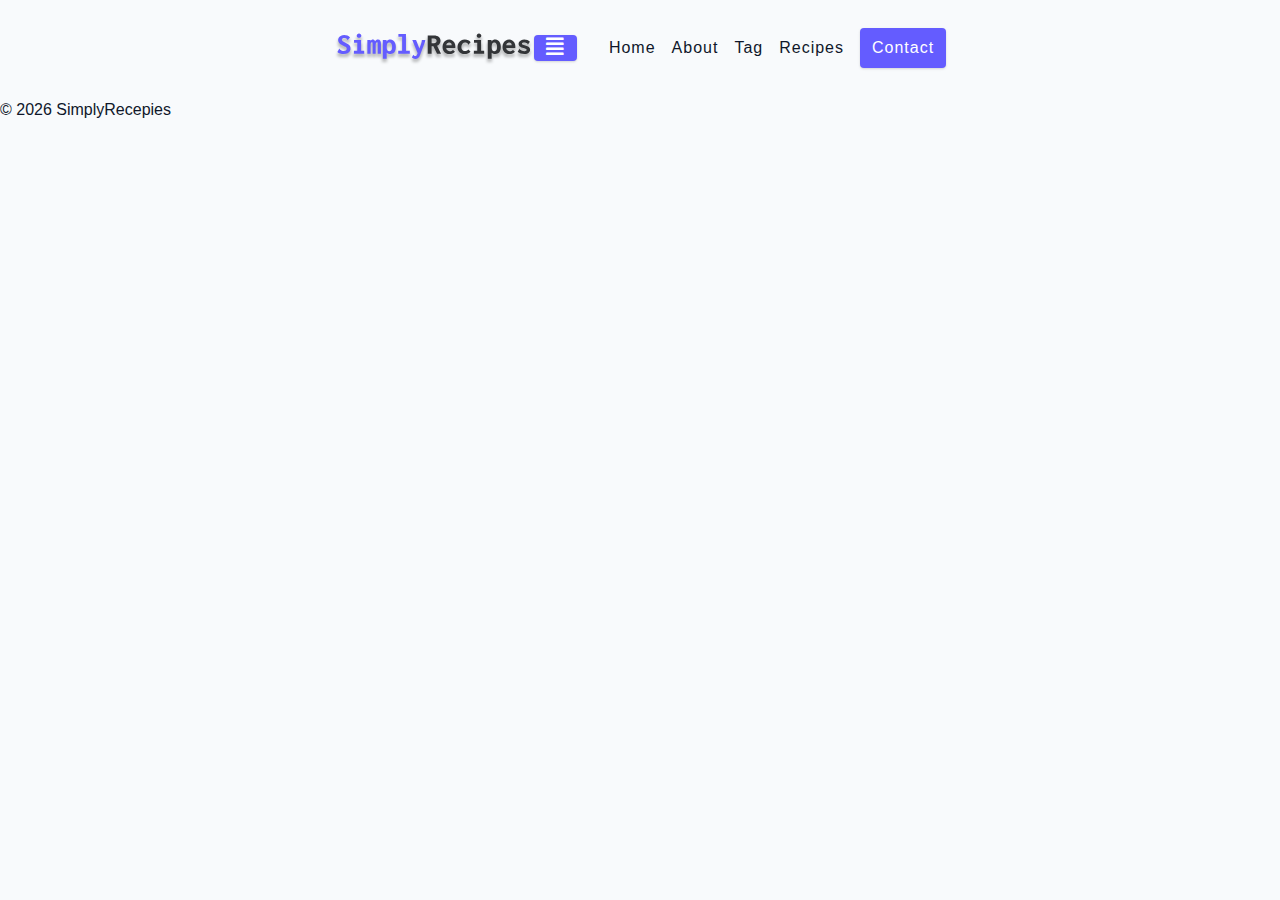
==== starter/index.html @ 306ce844 "project" ====
<!DOCTYPE html>
<html lang="en">
  <head>
    <meta charset="UTF-8" />
    <meta http-equiv="X-UA-Compatible" content="IE=edge" />
    <meta name="viewport" content="width=device-width, initial-scale=1.0" />
    <title>Simply Recipes || Starter</title>
    <!-- favicon -->
    <link rel="shortcut icon" href="./assets/favicon.ico" type="image/x-icon" />
    <!-- normalize -->
    <link rel="stylesheet" href="./css/normalize.css" />
    <!-- font-awesome -->
    <link
      rel="stylesheet"
      href="https://cdnjs.cloudflare.com/ajax/libs/font-awesome/5.14.0/css/all.min.css"
    />
    <!-- main css -->
    <link rel="stylesheet" href="./css/main.css" />
  </head>
  <body>
   <nav class="navbar">
    <div class="nav-center">
      <div class="nav-header"> 
      <a href="index.html class" class="nav-logo">
        <img src="./assets/logo.svg" alt="simply recipies"/>
      </a> 
      <button type="button" class="btn nav-btn">
      <i class="fas fa-align-justify"></i>
      </button>
    </div>
    <div class="nav-links"></div>
    <a ref="index.html" class="nav-link">home</a>
    <a ref="about.html" class="nav-link">about</a>
    <a ref="tag.html" class="nav-link">tag</a>
    <a ref="recipes.html" class="nav-link">recipes</a>
    <div class="nav-links contact-links"></div>
    <a ref="contact.html" class="btn">contact</a>
  </div>
   </nav>
   <main class="page"></main>
   <footer class="page-footer">
    <p>
      &copy; <span id="date">2023</span>
      <span class="footer-logo"> SimplyRecepies </span>
      
    </p>
   </footer>

  <script src="./js/app.js"></script>
  </body>
</html>
---- starter/css/main.css ----
*,
::after,
::before {
  box-sizing: border-box;
}
/* fonts */

@import url('https://fonts.googleapis.com/css2?family=Roboto:wght@400;500;600&family=Montserrat&display=swap');
html {
  font-size: 100%;
} /*16px*/

:root {
  /* colors */
  --primary-100: #e2e0ff;
  --primary-200: #c1beff;
  --primary-300: #a29dff;
  --primary-400: #837dff;
  --primary-500: #645cff;
  --primary-600: #504acc;
  --primary-700: #3c3799;
  --primary-800: #282566;
  --primary-900: #141233;

  /* grey */
  --grey-50: #f8fafc;
  --grey-100: #f1f5f9;
  --grey-200: #e2e8f0;
  --grey-300: #cbd5e1;
  --grey-400: #94a3b8;
  --grey-500: #64748b;
  --grey-600: #475569;
  --grey-700: #334155;
  --grey-800: #1e293b;
  --grey-900: #0f172a;
  /* rest of the colors */
  --black: #222;
  --white: #fff;
  --red-light: #f8d7da;
  --red-dark: #842029;
  --green-light: #d1e7dd;
  --green-dark: #0f5132;

  /* fonts  */
  --headingFont: 'Roboto', sans-serif;
  --bodyFont: 'Nunito', sans-serif;
  --smallText: 0.7em;
  /* rest of the vars */
  --backgroundColor: var(--grey-50);
  --textColor: var(--grey-900);
  --borderRadius: 0.25rem;
  --letterSpacing: 1px;
  --transition: 0.3s ease-in-out all;
  --max-width: 1120px;
  --fixed-width: 600px;

  /* box shadow*/
  --shadow-1: 0 1px 3px 0 rgba(0, 0, 0, 0.1), 0 1px 2px 0 rgba(0, 0, 0, 0.06);
  --shadow-2: 0 4px 6px -1px rgba(0, 0, 0, 0.1),
    0 2px 4px -1px rgba(0, 0, 0, 0.06);
  --shadow-3: 0 10px 15px -3px rgba(0, 0, 0, 0.1),
    0 4px 6px -2px rgba(0, 0, 0, 0.05);
  --shadow-4: 0 20px 25px -5px rgba(0, 0, 0, 0.1),
    0 10px 10px -5px rgba(0, 0, 0, 0.04);
}

body {
  background: var(--backgroundColor);
  font-family: var(--bodyFont);
  font-weight: 400;
  line-height: 1.75;
  color: var(--textColor);
}

p {
  margin-top: 0;
  margin-bottom: 1.5rem;
  max-width: 40em;
}

h1,
h2,
h3,
h4,
h5 {
  margin: 0;
  margin-bottom: 1.38rem;
  font-family: var(--headingFont);
  font-weight: 400;
  line-height: 1.3;
  text-transform: capitalize;
  letter-spacing: var(--letterSpacing);
}

h1 {
  margin-top: 0;
  font-size: 3.052rem;
}

h2 {
  font-size: 2.441rem;
}

h3 {
  font-size: 1.953rem;
}

h4 {
  font-size: 1.563rem;
}

h5 {
  font-size: 1.25rem;
}

small,
.text-small {
  font-size: var(--smallText);
}

a {
  text-decoration: none;
}
ul {
  list-style-type: none;
  padding: 0;
}

.img {
  width: 100%;
  display: block;
  object-fit: cover;
}
/* buttons */

.btn {
  cursor: pointer;
  color: var(--white);
  background: var(--primary-500);
  border: transparent;
  border-radius: var(--borderRadius);
  letter-spacing: var(--letterSpacing);
  padding: 0.375rem 0.75rem;
  box-shadow: var(--shadow-1);
  transition: var(--transtion);
  text-transform: capitalize;
  display: inline-block;
}
.btn:hover {
  background: var(--primary-700);
  box-shadow: var(--shadow-3);
}
.btn-hipster {
  color: var(--primary-500);
  background: var(--primary-200);
}
.btn-hipster:hover {
  color: var(--primary-200);
  background: var(--primary-700);
}
.btn-block {
  width: 100%;
}

/* alerts */
.alert {
  padding: 0.375rem 0.75rem;
  margin-bottom: 1rem;
  border-color: transparent;
  border-radius: var(--borderRadius);
}

.alert-danger {
  color: var(--red-dark);
  background: var(--red-light);
}
.alert-success {
  color: var(--green-dark);
  background: var(--green-light);
}
/* form */

.form {
  width: 90vw;
  max-width: var(--fixed-width);
  background: var(--white);
  border-radius: var(--borderRadius);
  box-shadow: var(--shadow-2);
  padding: 2rem 2.5rem;
  margin: 3rem auto;
}
.form-label {
  display: block;
  font-size: var(--smallText);
  margin-bottom: 0.5rem;
  text-transform: capitalize;
  letter-spacing: var(--letterSpacing);
}
.form-input,
.form-textarea {
  width: 100%;
  padding: 0.375rem 0.75rem;
  border-radius: var(--borderRadius);
  background: var(--backgroundColor);
  border: 1px solid var(--grey-200);
}

.form-row {
  margin-bottom: 1rem;
}

.form-textarea {
  height: 7rem;
}
::placeholder {
  font-family: inherit;
  color: var(--grey-400);
}
.form-alert {
  color: var(--red-dark);
  letter-spacing: var(--letterSpacing);
  text-transform: capitalize;
}
/* alert */

@keyframes spinner {
  to {
    transform: rotate(360deg);
  }
}

.loading {
  width: 6rem;
  height: 6rem;
  border: 5px solid var(--grey-400);
  border-radius: 50%;
  border-top-color: var(--primary-500);
  animation: spinner 0.6s linear infinite;
}
.loading {
  margin: 0 auto;
}
/* title */

.title {
  text-align: center;
}

.title-underline {
  background: var(--primary-500);
  width: 7rem;
  height: 0.25rem;
  margin: 0 auto;
  margin-top: -1rem;
}

/*
=============== 
Navbar
===============
*/

.navbar{
display: flex;
justify-content: center;
align-items: center;
}

.nav-centr{
width: 90vw;
max-width: var(--max-width);
}

.nav-header {
  height: 6rem;
  display: flex;
  justify-content: space-between;
  align-items: center;
}

.nav-logo {
  display: flex;
  align-items: center;
}

.nav-header img {
  width: 200px;
}

.nav-btn {
  padding: 0.15rem 0.75rem;
}

.nav-btn i {
  font-size: 1.25rem;
}

.nav-links {
display: flex;
flex-direction: colum;
height: 0;
overflow: hidden;
transition: var--(transition);
}

.show-links {
  height: 310px;
}

.nav-link {
 display: block;
 text-align: center;
 text-transform: capitalize;
 color: var(--grey-900);
 letter-spacing: var(--letterSpacing);
 padding: 1rem 0;
 border-top: 1px solid var(--grey-500);
 transition: var(--transition);
}

.nav-link:hover {
  color: var(--primary-500);
}

.contact-link a {
  padding: 0.15rem 1rem;
}

@media screen and (min-width: 992px) {
  .navbar-btn {
      display: none;
  }
  .navbar{
      height: 6rem;
  }
  .nav-center {
    display: flex;
    align-items: center;
  }
  .nav-header {
    height: auto;
    margin-right: 2rem;
  }
  .nav-links {
    height: auto;
    flex-direction: row;
    align-items: center;
    width: 100%;
  }
  .nav-link {
    padding: 0;
    border-top: none;
    margin-right: 1rem;
    font-size: 1rem;
  }
  .contact-link {
    margin-left: auto;
    margin-right: 0;
  }
}
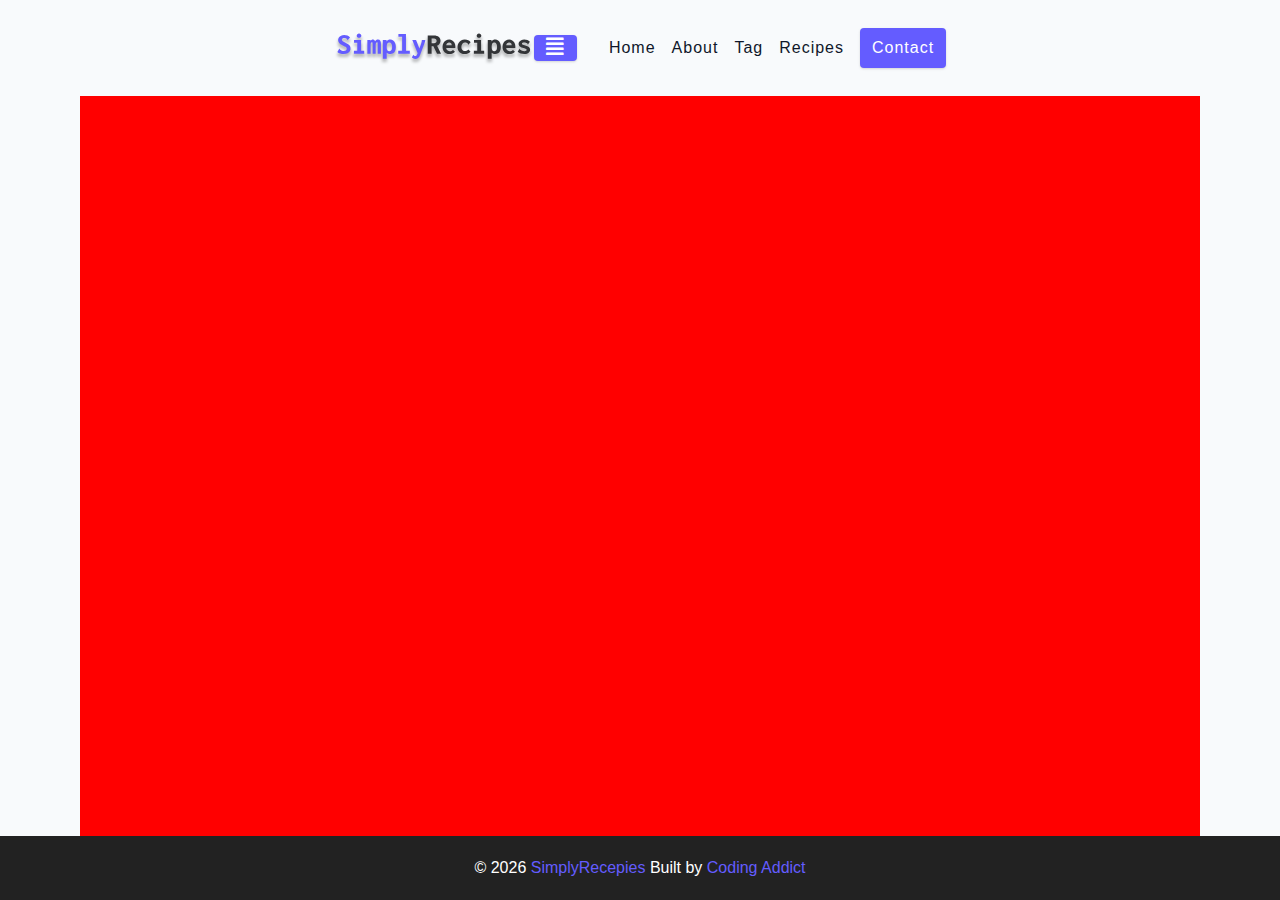
==== commit 69d39a19: "project" ====
--- a/starter/index.html
+++ b/starter/index.html
@@ -40,9 +40,9 @@
    <main class="page"></main>
    <footer class="page-footer">
     <p>
-      &copy; <span id="date">2023</span>
+     &copy; <span id="date">2023</span>
       <span class="footer-logo"> SimplyRecepies </span>
-      
+      Built by <a href="">Coding Addict</a>
     </p>
    </footer>
 
--- a/starter/css/main.css
+++ b/starter/css/main.css
@@ -358,4 +358,30 @@
     margin-right: 0;
   }
 }
- + 
+
+.page {
+  background-color: red;
+  width:  90vw;
+  max-width: var(--max-width);
+  margin: 0 auto;
+  padding-top: 2rem;
+  min-height: calc(100vh - (6rem + 4rem));
+}
+
+.page-footer{
+  height: 4rem;
+  background-color: var(--black);
+  color: var(--white);
+  display: flex;
+  align-items: center;
+  justify-content: center;
+}
+
+.page-footer p {
+  margin-bottom: 0;
+}
+.footer-logo,
+.page-footer a {
+  color: var(--primary-500);
+}
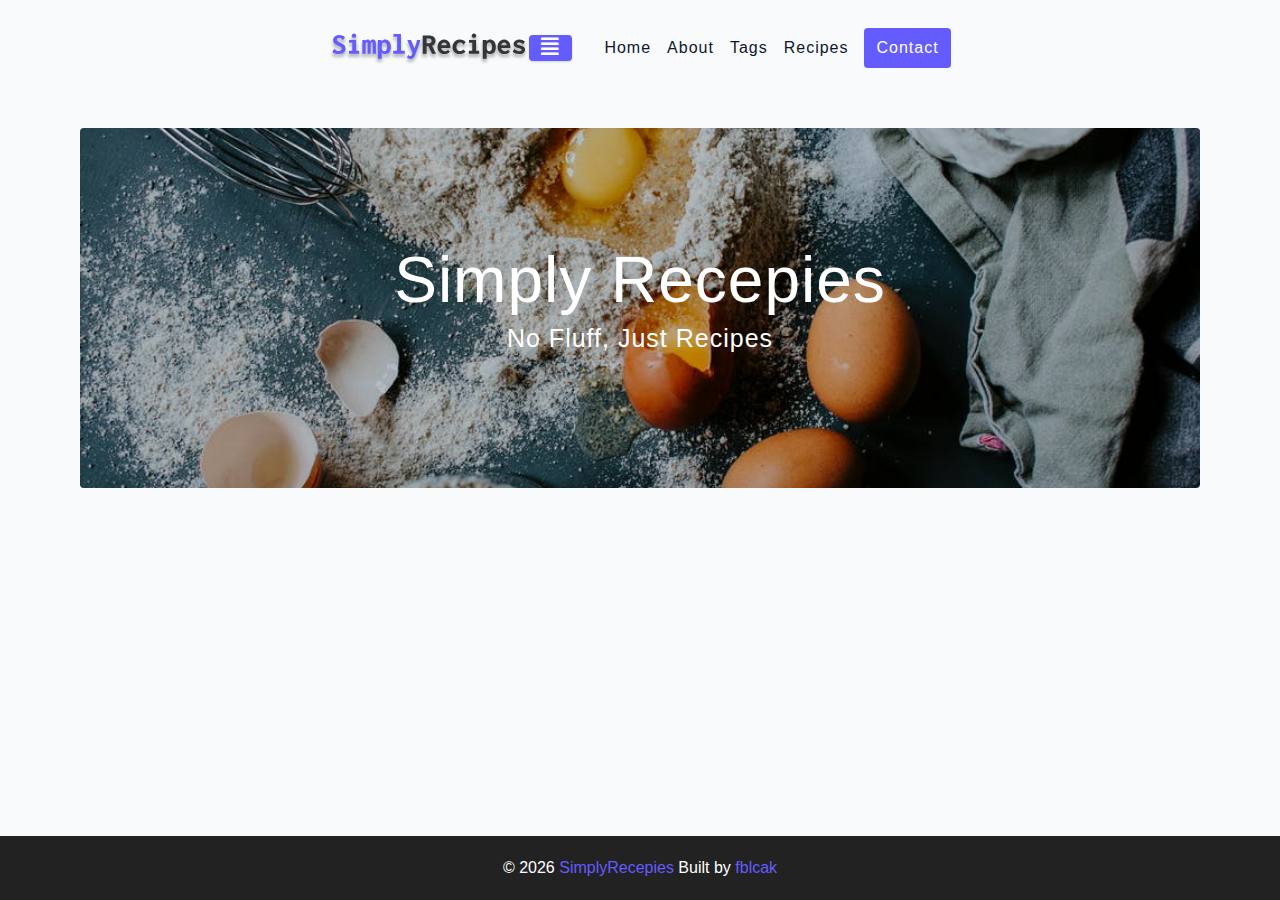
==== commit a5a127cf: "changes" ====
--- a/starter/index.html
+++ b/starter/index.html
@@ -21,28 +21,41 @@
    <nav class="navbar">
     <div class="nav-center">
       <div class="nav-header"> 
-      <a href="index.html class" class="nav-logo">
+       <a href="index.html class" class="nav-logo">
         <img src="./assets/logo.svg" alt="simply recipies"/>
-      </a> 
-      <button type="button" class="btn nav-btn">
-      <i class="fas fa-align-justify"></i>
-      </button>
+       </a>
+       <button type="button" class="btn nav-btn">
+        <i class="fas fa-align-justify"></i>
+       </button> 
+      </div>
+      <div class="nav-links">
+        <a ref="index.html" class="nav-link">home</a>
+        <a ref="about.html" class="nav-link">about</a>
+        <a ref="tags.html" class="nav-link">tags</a>
+        <a ref="recipes.html" class="nav-link">recipes</a>
+        <div class="nav-links contact-links">
+        <a ref="contact.html" class="btn">contact</a>
+        </div>
+      </div>
     </div>
-    <div class="nav-links"></div>
-    <a ref="index.html" class="nav-link">home</a>
-    <a ref="about.html" class="nav-link">about</a>
-    <a ref="tag.html" class="nav-link">tag</a>
-    <a ref="recipes.html" class="nav-link">recipes</a>
-    <div class="nav-links contact-links"></div>
-    <a ref="contact.html" class="btn">contact</a>
-  </div>
    </nav>
-   <main class="page"></main>
+
+   <main class="page">
+    <header class="hero">
+      <div class="hero-container">
+        <div class="hero-text">
+          <h1>simply recepies</h1>
+          <h4>no fluff, just recipes</h4>
+        </div>
+       </div>
+      </header>
+    </main>
+   
    <footer class="page-footer">
     <p>
      &copy; <span id="date">2023</span>
       <span class="footer-logo"> SimplyRecepies </span>
-      Built by <a href="">Coding Addict</a>
+      Built by <a href="https://fblcak.github.io/mysite/">fblcak</a>
     </p>
    </footer>
 
--- a/starter/css/main.css
+++ b/starter/css/main.css
@@ -260,15 +260,15 @@
 ===============
 */
 
-.navbar{
-display: flex;
-justify-content: center;
-align-items: center;
-}
-
-.nav-centr{
-width: 90vw;
-max-width: var(--max-width);
+.navbar {
+  display: flex;
+  justify-content: center;
+  align-items: center;
+}
+
+.nav-centr {
+  width: 90vw;
+  max-width: var(--max-width);
 }
 
 .nav-header {
@@ -296,11 +296,11 @@
 }
 
 .nav-links {
-display: flex;
-flex-direction: colum;
-height: 0;
-overflow: hidden;
-transition: var--(transition);
+  display: flex;
+  flex-direction: colum;
+  height: 0;
+  overflow: hidden;
+  transition: var--(transition);
 }
 
 .show-links {
@@ -308,14 +308,14 @@
 }
 
 .nav-link {
- display: block;
- text-align: center;
- text-transform: capitalize;
- color: var(--grey-900);
- letter-spacing: var(--letterSpacing);
- padding: 1rem 0;
- border-top: 1px solid var(--grey-500);
- transition: var(--transition);
+  display: block;
+  text-align: center;
+  text-transform: capitalize;
+  color: var(--grey-900);
+  letter-spacing: var(--letterSpacing);
+  padding: 1rem 0;
+  border-top: 1px solid var(--grey-500);
+  transition: var(--transition);
 }
 
 .nav-link:hover {
@@ -361,7 +361,6 @@
  
 
 .page {
-  background-color: red;
   width:  90vw;
   max-width: var(--max-width);
   margin: 0 auto;
@@ -385,3 +384,32 @@
 .page-footer a {
   color: var(--primary-500);
 }
+
+.hero {
+  height: 40vh;
+  background: url('../assets/main.jpeg') center/cover no-repeat;
+  margin-bottom: 2rem;
+  border-radius: var(--borderRadius);
+  position: relative;
+}
+.hero-container {
+  position: absolute;
+  width: 100%;
+  height: 100%;
+  top: 0;
+  background: rgba(0, 0, 0, 0.03);
+  border-radius: var(--bordeRadius);
+  display: flex;
+  align-items: center;
+  justify-content: center;
+}
+.hero-text {
+  text-align: center;
+  color: var(--white);
+}
+@media screen and (min-width:768px) {
+  .hero-text h1{
+    font-size: 4rem;
+    margin-bottom: 0;
+  }
+}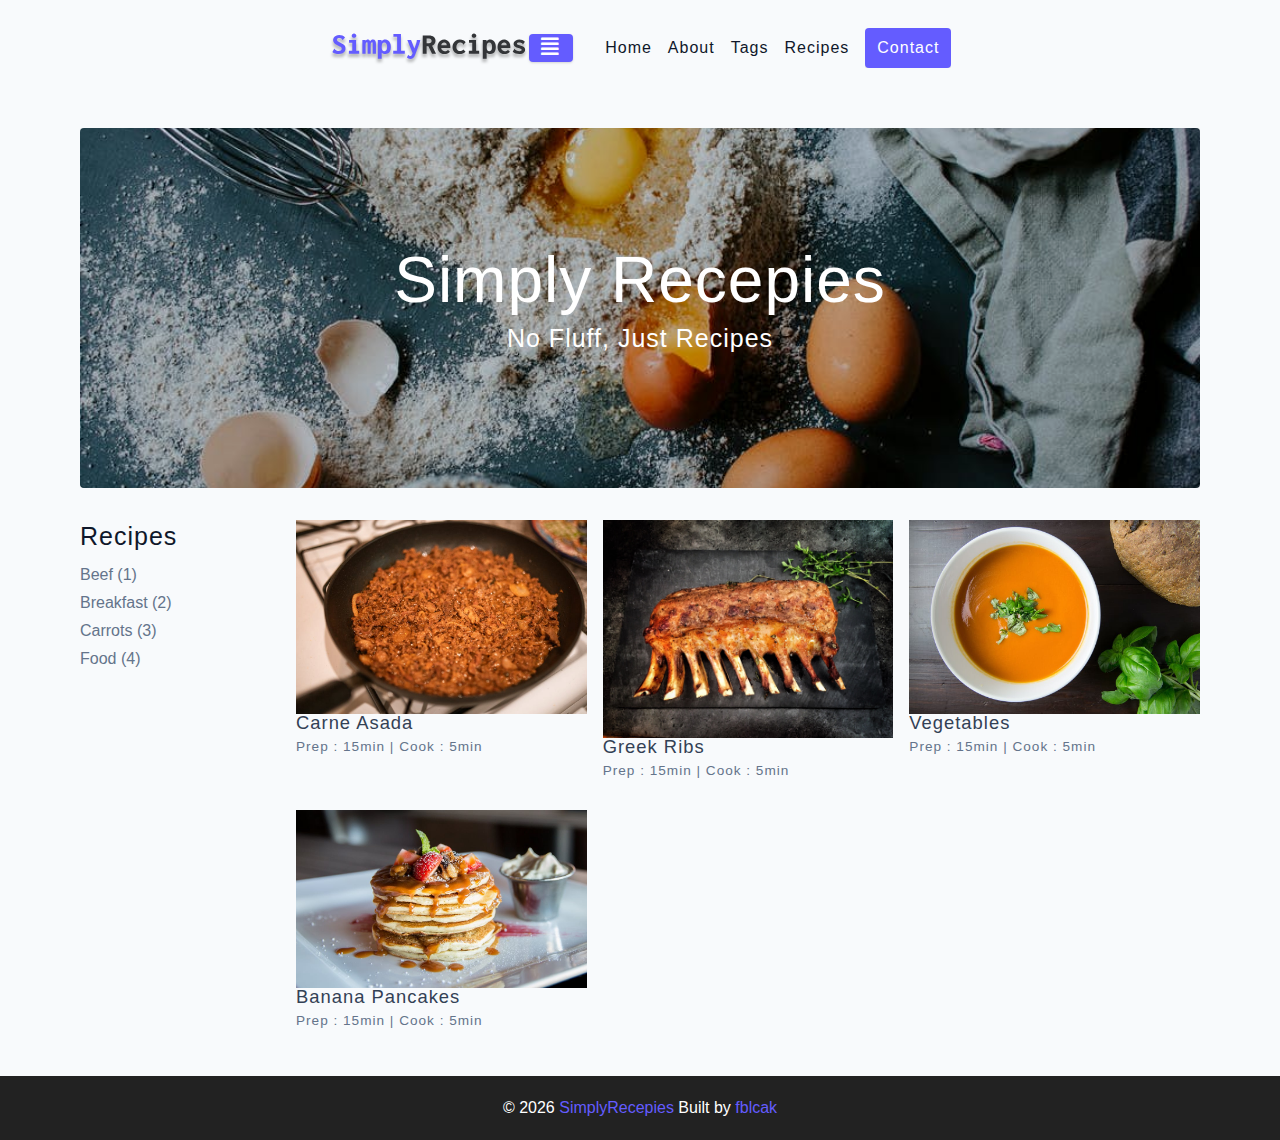
==== commit fd94d95c: "effeced chn" ====
--- a/starter/index.html
+++ b/starter/index.html
@@ -20,6 +20,7 @@
   <body>
    <nav class="navbar">
     <div class="nav-center">
+
       <div class="nav-header"> 
        <a href="index.html class" class="nav-logo">
         <img src="./assets/logo.svg" alt="simply recipies"/>
@@ -49,7 +50,70 @@
         </div>
        </div>
       </header>
+
+      <section class="recipes-container">
+
+        <div class="tags-container">
+          <h4>recipes</h4>
+          <div class="tags-list">
+            <a href="tag-template.html">Beef (1)</a>
+            <a href="tag-template.html">Breakfast (2)</a>
+            <a href="tag-template.html">Carrots (3)</a>
+            <a href="tag-template.html">Food (4)</a>
+          </div>
+        </div>
+          
+
+
+        <div class="recipes-list">
+
+          <a href="single-recipe.html" class="recipe">
+            <img
+             src="./assets/recipes/recipe-1.jpeg" alt="food"
+            class="img recipe-img"
+            />
+            <h5>carne asada</h5>
+            <p>Prep : 15min | Cook : 5min</p>
+          </a>
+
+
+          <a href="single-recipe.html" class="recipe">
+            <img
+             src="./assets/recipes/recipe-2.jpeg" alt="food"
+            class="img recipe-img"
+            />
+            <h5>greek ribs</h5>
+            <p>Prep : 15min | Cook : 5min</p>
+          </a>
+
+
+          <a href="single-recipe.html" class="recipe">
+            <img
+             src="./assets/recipes/recipe-3.jpeg" alt="food"
+            class="img recipe-img"
+            />
+            <h5>vegetables</h5>
+            <p>Prep : 15min | Cook : 5min</p>
+          </a>
+
+
+          <a href="single-recipe.html" class="recipe">
+            <img
+             src="./assets/recipes/recipe-4.jpeg" alt="food"
+            class="img recipe-img"
+            />
+            <h5>banana pancakes</h5>
+            <p>Prep : 15min | Cook : 5min</p>
+          </a>
+
+
+        </div>
+
+      </section>
+
     </main>
+
+
    
    <footer class="page-footer">
     <p>
--- a/starter/css/main.css
+++ b/starter/css/main.css
@@ -288,7 +288,7 @@
 }
 
 .nav-btn {
-  padding: 0.15rem 0.75rem;
+  padding: 0.20rem 0.80rem;
 }
 
 .nav-btn i {
@@ -297,7 +297,7 @@
 
 .nav-links {
   display: flex;
-  flex-direction: colum;
+  flex-direction: column;
   height: 0;
   overflow: hidden;
   transition: var--(transition);
@@ -341,19 +341,19 @@
     height: auto;
     margin-right: 2rem;
   }
-  .nav-links {
+ .nav-links {
     height: auto;
     flex-direction: row;
     align-items: center;
     width: 100%;
   }
-  .nav-link {
+ .nav-link {
     padding: 0;
     border-top: none;
     margin-right: 1rem;
     font-size: 1rem;
   }
-  .contact-link {
+ .contact-link {
     margin-left: auto;
     margin-right: 0;
   }
@@ -408,8 +408,91 @@
   color: var(--white);
 }
 @media screen and (min-width:768px) {
-  .hero-text h1{
+.hero-text h1{
     font-size: 4rem;
     margin-bottom: 0;
   }
-}+}
+.recipes-container {
+   display: grid;
+   gap: 2rem 1rem;
+}
+.tags-container {
+  order: 1;
+  display: flex;
+  flex-direction: column;
+  padding-bottom: 3rem;
+}
+.recipes-list {
+  display: grid;
+  gap: 2rem 1rem;
+  padding-bottom: 3rem;
+}
+.tags-container h4 {
+  margin-bottom: 0.5rem;
+  font-weight: 500;
+}
+.tags-list {
+  display: grid;
+  grid-template-columns: 1fr 1fr 1fr;
+}
+.tags-list a {
+  text-transform: capitalize;
+  display: block;
+  color: var(--grey-500);
+  transition: var(--transition);
+}
+.tags-list a:hover{
+  color: var(--primary-500);
+}
+.recipe {
+  display: block;
+}
+.recipe.img {
+  height: 15rem;
+  border-radius: var(--borderRadius);
+  margin-bottom: 1rem;
+}
+.recipe h5 {
+  margin-bottom: 0;
+  line-height: 1;
+  color: var(--grey-700);
+}
+.recipe p {
+  margin-bottom: 0;
+  line-height: 1;
+  margin-top: 0.5rem;
+  color: var(--grey-500);
+  letter-spacing: var(--letterSpacing);
+}
+@media screen and (min-width: 576px) {
+  .recipes-list {
+    grid-template-columns: 1fr 1fr;
+  }
+  .recipe.img {
+    height: 10rem;
+  }
+
+}
+@media screen and (min-width: 992px) {
+  .recipes-container {
+    grid-template-columns: 200px 1fr;
+  }
+  .recipe p {
+    font-size: 0.85rem;
+  }
+  .tags-container {
+    order: 0;
+  }
+  .tags-list {
+    grid-template-columns: 1fr;
+  }
+}
+@media screen and (min-width: 1200px) {
+  .recipe h5 {
+    font-size: 1.15rem;
+  }
+  .recipes-list {
+    grid-template-columns: 1fr 1fr 1fr;
+  }
+}
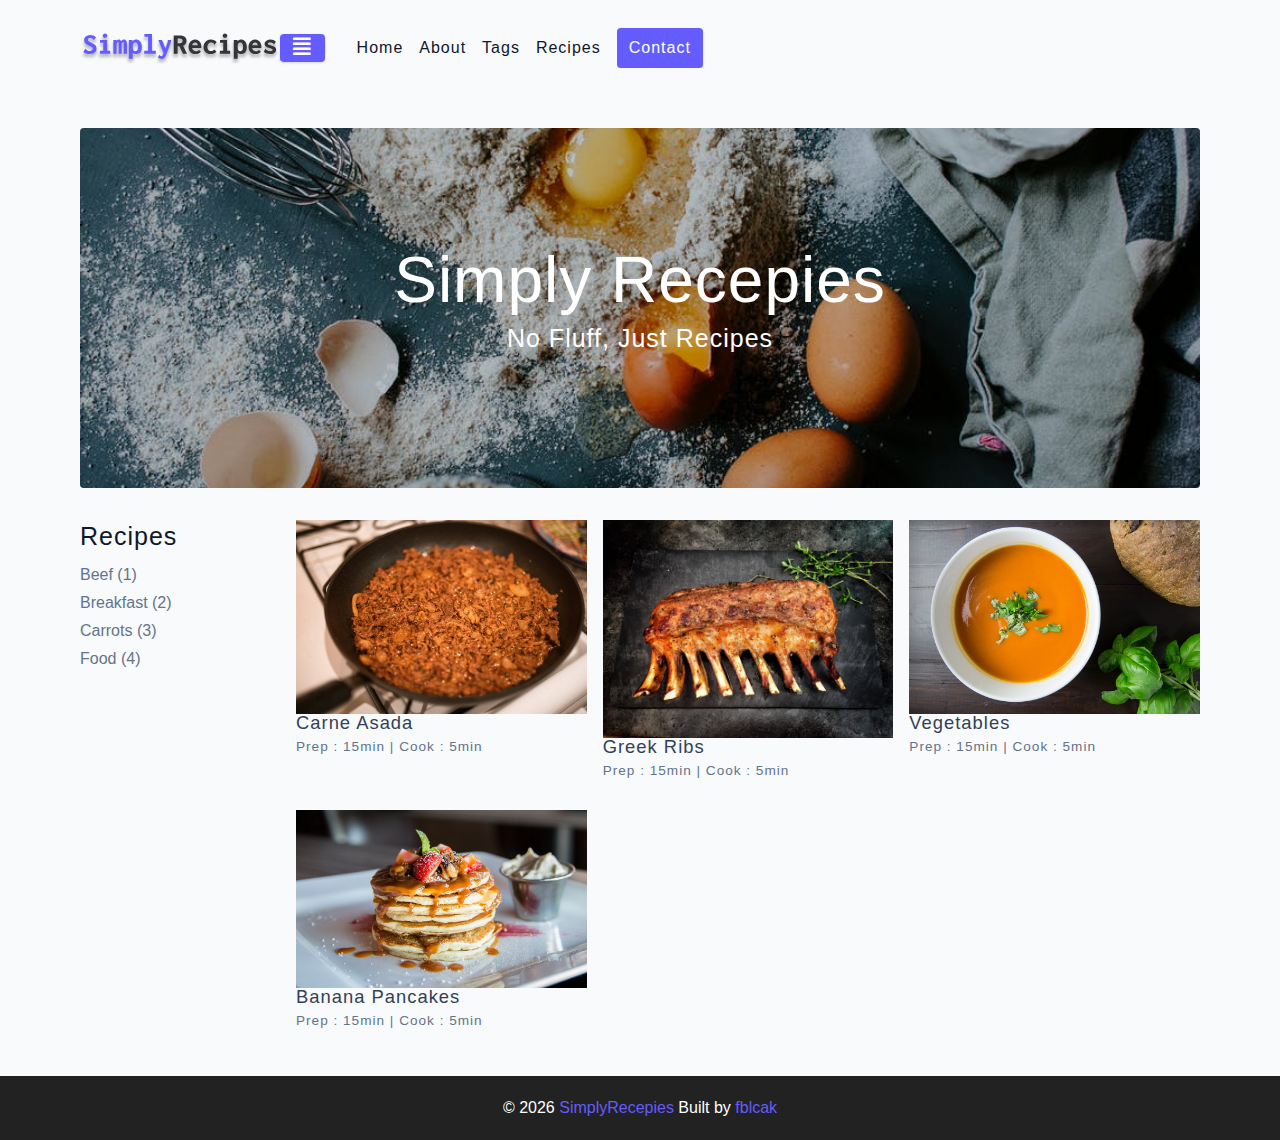
==== commit 9def04a8: "well" ====
--- a/starter/index.html
+++ b/starter/index.html
@@ -20,7 +20,6 @@
   <body>
    <nav class="navbar">
     <div class="nav-center">
-
       <div class="nav-header"> 
        <a href="index.html class" class="nav-logo">
         <img src="./assets/logo.svg" alt="simply recipies"/>
@@ -30,12 +29,12 @@
        </button> 
       </div>
       <div class="nav-links">
-        <a ref="index.html" class="nav-link">home</a>
-        <a ref="about.html" class="nav-link">about</a>
-        <a ref="tags.html" class="nav-link">tags</a>
-        <a ref="recipes.html" class="nav-link">recipes</a>
+        <a href="index.html" class="nav-link">home</a>
+        <a href="about.html" class="nav-link">about</a>
+        <a href="tags.html" class="nav-link">tags</a>
+        <a href="recipes.html" class="nav-link">recipes</a>
         <div class="nav-links contact-links">
-        <a ref="contact.html" class="btn">contact</a>
+        <a href="contact.html" class="btn">contact</a>
         </div>
       </div>
     </div>
--- a/starter/css/main.css
+++ b/starter/css/main.css
@@ -266,7 +266,7 @@
   align-items: center;
 }
 
-.nav-centr {
+.nav-center {
   width: 90vw;
   max-width: var(--max-width);
 }
@@ -496,3 +496,144 @@
     grid-template-columns: 1fr 1fr 1fr;
   }
 }
+.error-page {
+  text-align: center;
+  padding-top: 5rem;
+}
+.error-page h1 {
+  font-size: 9rem;
+}
+
+
+.about-page h2 {
+  text-transform: none;
+  font-weight: bold;
+}
+.about-page {
+  display: grid;
+  gap: 2rem 4rem;
+  padding-bottom: 3rem;
+}
+.about-img {
+  border-radius: var(--borderRadius);
+  height: 300px;
+}
+
+
+@media screen and (min-width:992px) {
+  .about-page {
+    grid-template-columns: 1fr 1fr;
+    grid-template-rows: 400px;
+    align-items: center;
+  }
+  .about-img {
+    height: 100%;
+  }
+}
+
+.featured-title {
+  text-align: center;
+}
+.contact-form {
+  width: 100%;
+  margin-top: 0;
+}
+
+.contact-container {
+  display: grid;
+  gap: 2rem 3rem;
+  padding-bottom: 3rem;
+}
+@media screen and (min-width:992px) {
+  .contact-container {
+    grid-template-columns: 1fr 450px;
+    align-items: center;
+  }
+}
+
+
+.tags-wrapper {
+  display: grid;
+  gap: 2rem;
+  padding-bottom: 3rem;
+}
+
+.tag {
+  background: var(--grey-500);
+  border-radius: var(borderRadius);
+  text-align: center;
+  color: var(--black);
+  transition: var(--transition);
+  padding: 0.75rem 0;
+}
+.tag-hover {
+  background: var(--primary-500);
+}
+
+.tag h5,
+.tag p {
+  margin-bottom: 0;
+} 
+.tag h5 {
+  font-weight: 600;
+}
+
+
+@media screen and (min-width:576px) {
+  .tags-wrapper {
+    grid-template-columns: 1fr 1fr;
+  }
+}
+@media screen and (min-width:992px) {
+  .tags-wrapper {
+    grid-template-columns: repeat(3, 1fr);
+  }
+}
+
+.recipe-hero {
+  display: grid;
+  gap: 3rem;
+}
+.recipe-hero-img {
+  height: 100px;
+  border-radius: var(--borderRadius);
+}
+.recipe-info p {
+  color-scheme: var(--grey-600);
+}
+.recipe-icons {
+  display: grid;
+  grid-template-columns: repeat(3, 1fr);
+  gap: 1rem;
+  margin: 2rem 0;
+  text-align: center;
+}
+.recipe-icons i {
+  font-size: 1.5rem;
+  color-scheme: var(--primary-500);
+}
+.recipe-icons h5,
+.recipe-icons p {
+  margin-bottom: 0;
+  font-size: 0.85rem;
+}
+.recipe-icons p {
+  color: var(--grey-600);
+}
+.recipe-tags {
+  display: flex;
+  align-items: center;
+  flex-wrap: wrap;
+  font-size: 0.7em;
+  font-weight: 600;
+  border-radius: var(--borderRadius);
+}
+.recipe-tags a {
+  
+}
+@media screen and (min-width:992px) {
+  .recipe-hero {
+    grid-template-columns: 4fr 5fr;
+    align-items: center;
+  }
+}